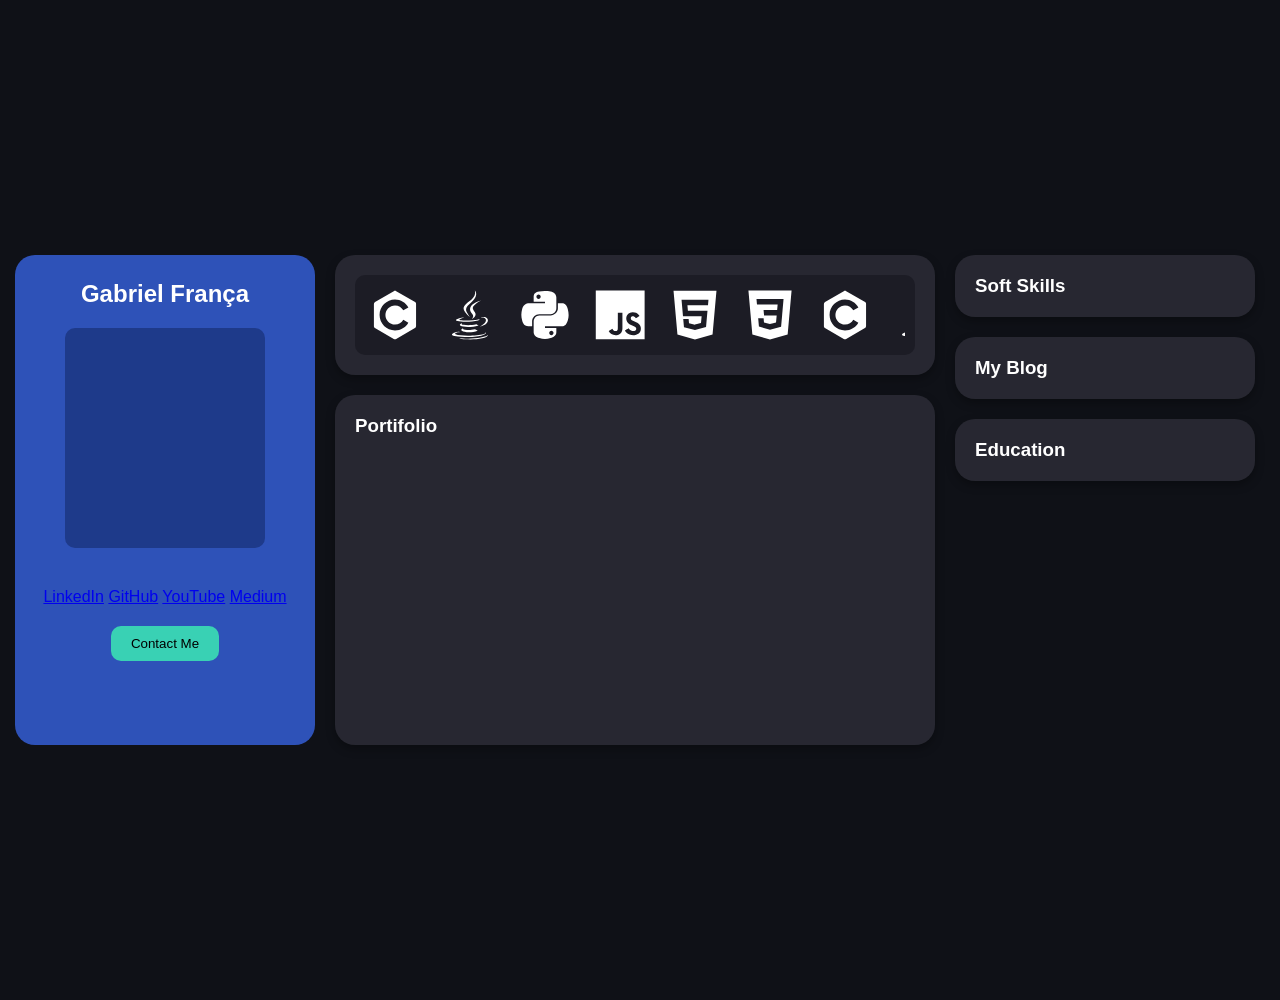
==== index.html @ 928d41a6 "Structure Files Update" ====
<!DOCTYPE html>
<html lang="pt-BR">
<head>
    <meta charset="UTF-8">
    <meta name="viewport" content="width=device-width, initial-scale=1.0">
    <title>Portfolio</title>
    <link rel="stylesheet" href="css/style.css">
</head>

<body>
    <div class="container">

        <!-- LEFT PANEL -->
        <aside class="profile">
            <h1>Gabriel França</h1>

            <div class="profile-image"></div>
            
            <span class="profile-info"></span>

            <div class="social-media">
                <a href="#">LinkedIn</a>
                <a href="#">GitHub</a>
                <a href="#">YouTube</a>
                <a href="#">Medium</a>
            </div>

            <button class="contact">Contact Me</button>
        </aside>

        <!-- CENTER PANEL -->
        <main class="main">
            <section class="skills card">
                <div class="icon-box">
                    <div class="skills-marquee">
                        <div class="skills-track">
                            <img src="/assets/icons/c.svg">
                            <img src="/assets/icons/java.svg">
                            <img src="/assets/icons/python.svg">
                            <img src="/assets/icons/javascript.svg">
                            <img src="/assets/icons/html5.svg">
                            <img src="/assets/icons/css3.svg">
                            <img src="/assets/icons/c.svg">
                            <img src="/assets/icons/java.svg">
                            <img src="/assets/icons/python.svg">
                            <img src="/assets/icons/javascript.svg">
                            <img src="/assets/icons/html5.svg">
                            <img src="/assets/icons/css3.svg">
                        </div>
                    </div>
                </div>
            </section>

            <section class="portfolio card">
                <h3>Portifolio</h3>
            </section>
        </main>

        <!-- RIGHT PANEL -->
        <aside class="right">
            <section class="softskills card">
                <h3>Soft Skills</h3>
            </section>

            <section class="blog card">
                <h3>My Blog</h3>
            </section>

            <section class="education card">
                <h3>Education</h3>
            </section>
        </aside>
    </div>
</body>

</html>
---- css/style.css ----
*{
    margin:0;
    padding:0;
    box-sizing:border-box;
    font-family:sans-serif;
}

body{
    background:#0f1117;
    color:white;
    height: 1000px;
    display:flex;
    justify-content:center;
    align-items:center;
}

.container{
    width:1250px;
    display:grid;
    grid-template-columns: 300px 600px 300px;
    gap:20px;
}

.card{
    background:rgba(45, 45, 56, 0.8);
    border-radius:20px;
    padding:20px;
    box-shadow:0 4px 10px rgba(0,0,0,0.3);
}

.profile{
    background:#2e52b8;
    border-radius:20px;
    padding:25px;
    display:flex;
    flex-direction:column;
    align-items:center;
    gap:20px;
}

.profile-image{
    width:200px;
    height:220px;
    background:#1e3a8a;
    border-radius:10px;
}

.badge{
    background:#39d1b4;
    padding:8px 14px;
    border-radius:8px;
    font-size:12px;
    color:#001;
}

.main{
    display:flex;
    flex-direction:column;
    gap:20px;
}

.portfolio{
    height:350px;
}

.right{
    display:flex;
    flex-direction:column;
    gap:20px;
}

.contact{
    background:#39d1b4;
    border:none;
    padding:10px 20px;
    border-radius:10px;
    cursor:pointer;
}





.icon-box {
    background:#1C1C25;
    border-radius:10px;
    padding:10px;
    display:flex;
    justify-content:center;
    align-items:center;
}

.skills-marquee{
    width: 1250px;
    overflow:hidden;
    position:relative;
    height:60px;
}

.skills-track{
    position:absolute;
    display:flex;
    gap:25px;
    margin:5px;
    width:max-content;
    animation:scroll 15s linear infinite;
}

.skills-track img{
    width:50px;
    height:50px;
    flex-shrink:0;
    filter: brightness(0) invert(1);
    transition:0.2s;
}

@keyframes scroll {
    from{ transform:translateX(0); }
    to{ transform:translateX(-50%); }
}

.skills-track:hover{
    animation-play-state: paused;
}
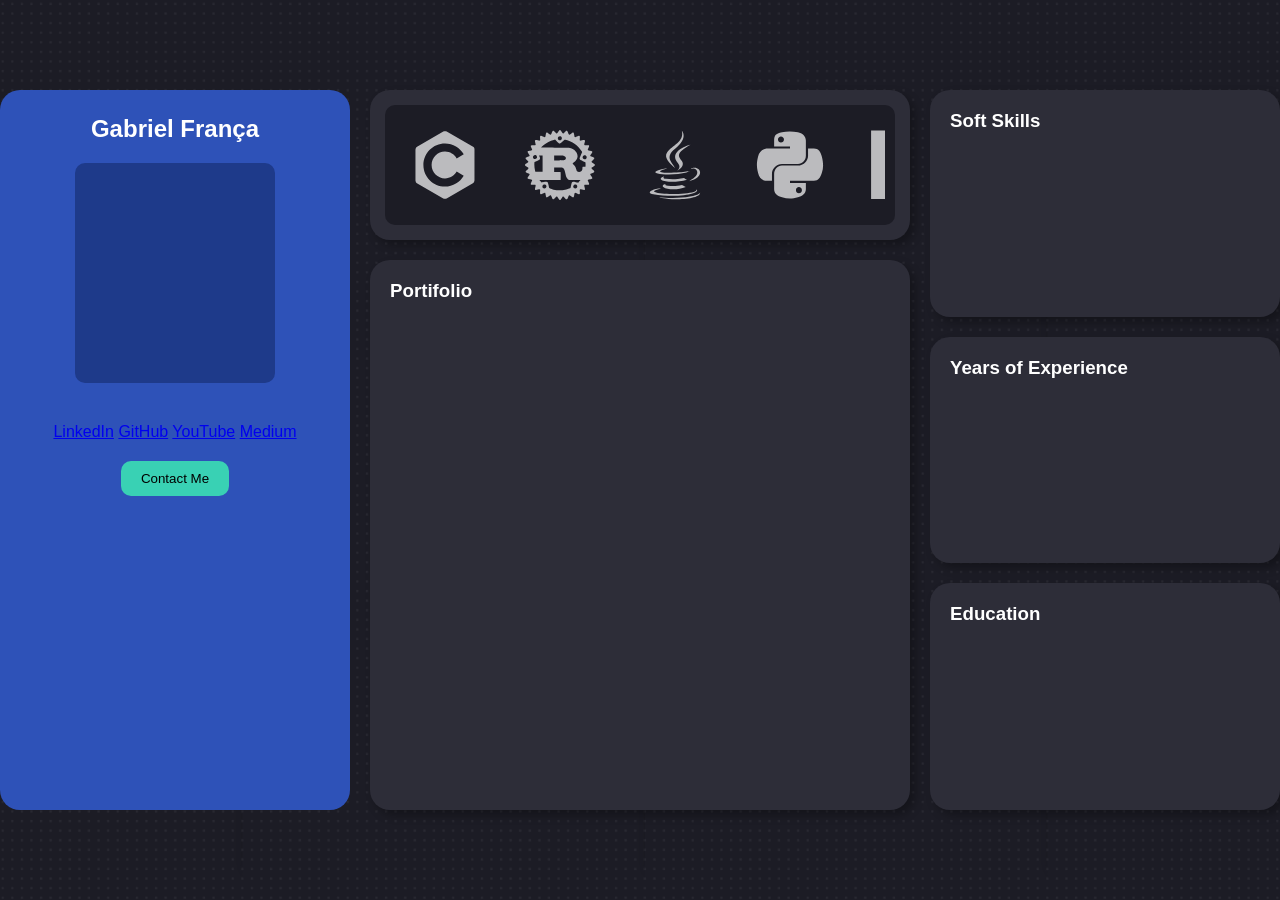
==== commit 47af1311: "Cards scale and skill card update" ====
--- a/index.html
+++ b/index.html
@@ -35,12 +35,14 @@
                     <div class="skills-marquee">
                         <div class="skills-track">
                             <img src="/assets/icons/c.svg">
+                            <img src="/assets/icons/rust.svg">
                             <img src="/assets/icons/java.svg">
                             <img src="/assets/icons/python.svg">
                             <img src="/assets/icons/javascript.svg">
                             <img src="/assets/icons/html5.svg">
                             <img src="/assets/icons/css3.svg">
                             <img src="/assets/icons/c.svg">
+                            <img src="/assets/icons/rust.svg">
                             <img src="/assets/icons/java.svg">
                             <img src="/assets/icons/python.svg">
                             <img src="/assets/icons/javascript.svg">
@@ -63,7 +65,7 @@
             </section>
 
             <section class="blog card">
-                <h3>My Blog</h3>
+                <h3>Years of Experience</h3>
             </section>
 
             <section class="education card">
--- a/css/style.css
+++ b/css/style.css
@@ -6,26 +6,33 @@
 }
 
 body{
-    background:#0f1117;
+    background-image: url("/assets/images/background.png");
+    background-size: cover;
+    background-position: center;
+    background-repeat: no-repeat;
+
     color:white;
-    height: 1000px;
+    height: 100vh;
+
     display:flex;
     justify-content:center;
     align-items:center;
 }
 
 .container{
-    width:1250px;
+    max-width:1400px;
+    width: 100%;
+    min-height:80vh;
     display:grid;
-    grid-template-columns: 300px 600px 300px;
+    grid-template-columns: 350px 1fr 350px;
     gap:20px;
 }
 
 .card{
-    background:rgba(45, 45, 56, 0.8);
+    background:#2d2d38;
     border-radius:20px;
     padding:20px;
-    box-shadow:0 4px 10px rgba(0,0,0,0.3);
+    box-shadow:5px 5px 10px rgba(0,0,0,0.3);
 }
 
 .profile{
@@ -57,16 +64,23 @@
     display:flex;
     flex-direction:column;
     gap:20px;
+    height:100%;
 }
 
 .portfolio{
-    height:350px;
+    height:500px;
+    flex:1;
 }
 
 .right{
     display:flex;
     flex-direction:column;
     gap:20px;
+    height:100%;
+}
+
+.right .card{
+    flex:1;
 }
 
 .contact{
@@ -79,39 +93,49 @@
 
 
 
-
+.skills.card{
+    padding:15px;
+}
 
 .icon-box {
     background:#1C1C25;
     border-radius:10px;
     padding:10px;
+
+    width:100%;
+    min-height:100px;
+
     display:flex;
     justify-content:center;
     align-items:center;
 }
 
 .skills-marquee{
-    width: 1250px;
+    width: 100%;
     overflow:hidden;
     position:relative;
-    height:60px;
+    height:100px;
 }
 
 .skills-track{
     position:absolute;
     display:flex;
-    gap:25px;
-    margin:5px;
+    gap:45px;
+    margin:15px;
     width:max-content;
     animation:scroll 15s linear infinite;
 }
 
 .skills-track img{
-    width:50px;
-    height:50px;
-    flex-shrink:0;
+    width:70px;
+    height:70px;
     filter: brightness(0) invert(1);
-    transition:0.2s;
+    opacity:0.7;
+}
+
+.skills-track img:hover{
+    opacity:1;
+    transform:scale(1.1);
 }
 
 @keyframes scroll {
